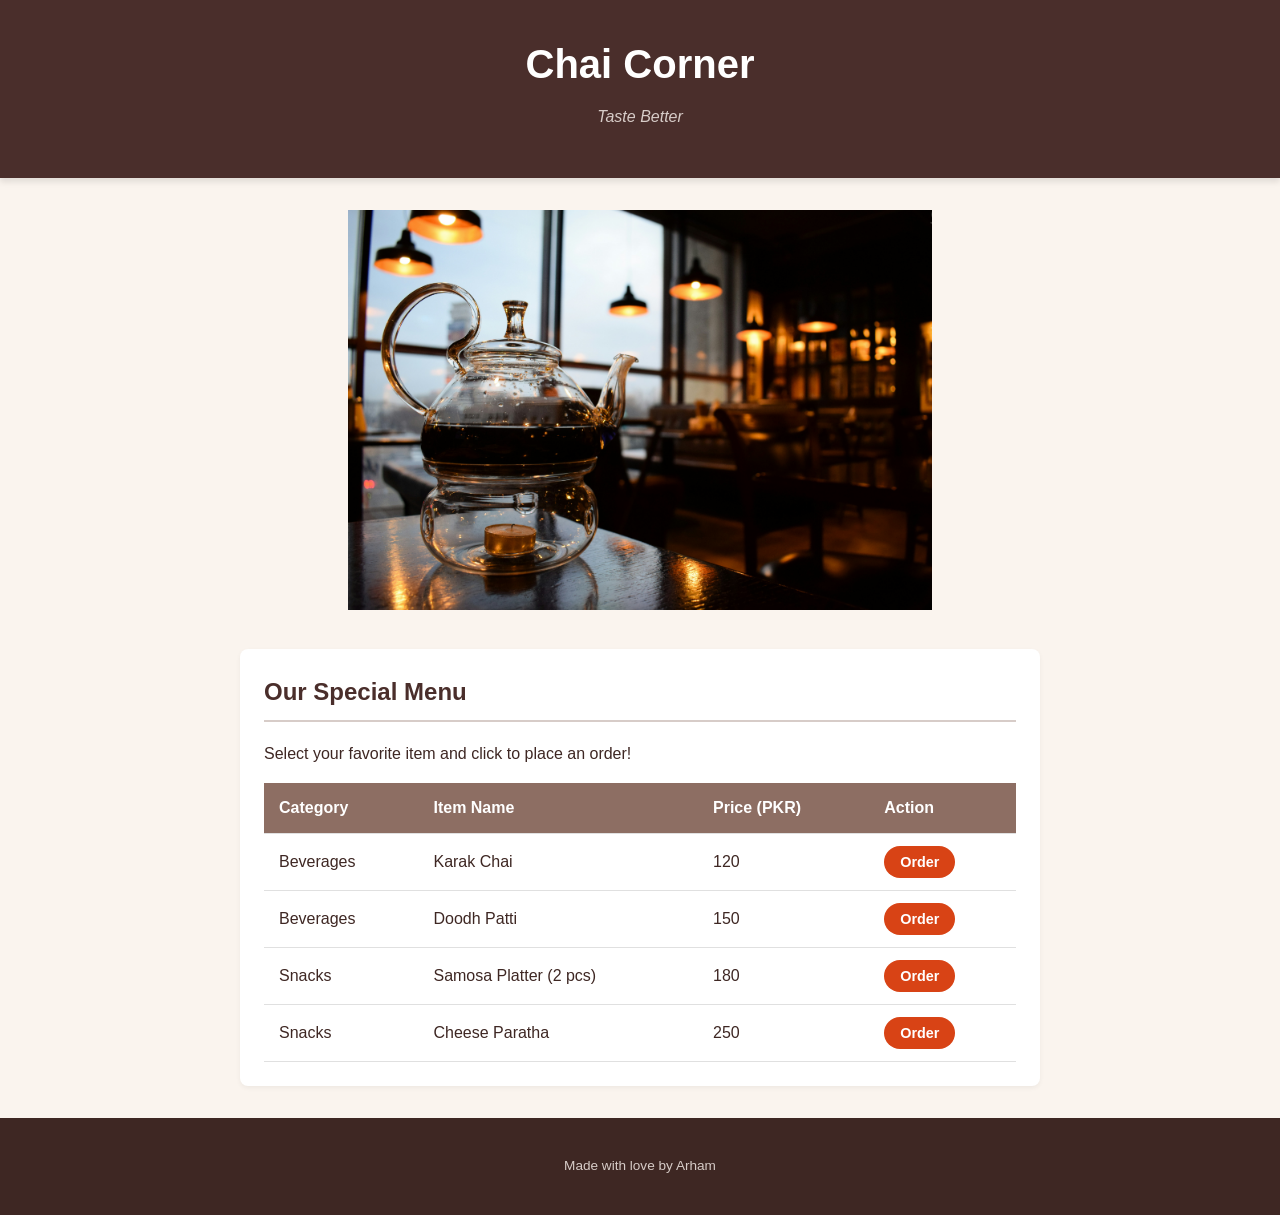
==== index.html @ 0a3ba332 "Initial commit" ====
<!DOCTYPE html>
<html lang="en">
  <head>
    <meta charset="UTF-8">
    <meta name="viewport" content="width=device-width, initial-scale=1.0">
    <title>Chai Corner Menu</title>
    <link rel="stylesheet" href="style.css">
  </head>
  <body>

    <header>
      <h1>Chai Corner</h1>
      <p class="tagline">Taste Better</p>
    </header>

    <main class="container">

      <section class="hero-section">
        <img src="wall.jpg">
      </section>


      <section class="menu-section">
        <h2>Our Special Menu</h2>
        <p>Select your favorite item and click to place an order!</p>

        <table class="menu-table">
          <thead>
            <tr>
              <th>Category</th>
              <th>Item Name</th>
              <th>Price (PKR)</th>
              <th>Action</th>
            </tr>
          </thead>
          <tbody>
            <tr>
              <td>Beverages</td>
              <td>Karak Chai</td>
              <td>120</td>
              <td>
                <button class="order-btn" onclick="orderItem('Karak Chai')">Order</button>
              </td>
            </tr>
            <tr>
              <td>Beverages</td>
              <td>Doodh Patti</td>
              <td>150</td>
              <td>
                <button class="order-btn" onclick="orderItem('Doodh Patti')">Order</button>
              </td>
            </tr>
            <tr>
              <td>Snacks</td>
              <td>Samosa Platter (2 pcs)</td>
              <td>180</td>
              <td>
                <button class="order-btn" onclick="orderItem('Samosa Platter')">Order</button>
              </td>
            </tr>
            <tr>
              <td>Snacks</td>
              <td>Cheese Paratha</td>
              <td>250</td>
              <td>
                <button class="order-btn" onclick="orderItem('Cheese Paratha')">Order</button>
              </td>
            </tr>
          </tbody>
        </table>
      </section>

    </main>


    <footer>
      <p> Made with love by Arham </p>
    </footer>


    <script>
      function orderItem(itemName) {
    
        console.log("Order button was clicked for item: " + itemName);

  
        window.alert("Thank you for ordering " + itemName + "! Your order is being prepared.");
      }
    </script>

  </body>
</html>
---- style.css ----
body {
  font-family: 'Segoe UI', Tahoma, Geneva, Verdana, sans-serif;
  background-color: #FAF4EE;
  color: #3E2723;
  margin: 0;
  padding: 0;
  line-height: 1.6;
}

header {
  background-color: #4A2E2B;
  color: #FFFFFF;
  text-align: center;
  padding: 2rem 1rem;
  box-shadow: 0 4px 6px rgba(0, 0, 0, 0.1);
}

img {
  max-width: 100%;    
  max-height: 400px; 
  height: auto;       
  width: auto;    
}
header h1 {
  margin: 0;
  font-size: 2.5rem;
}

header .tagline {
  font-style: italic;
  color: #D7CCC8;
  margin-top: 0.5rem;
}

.container {
  max-width: 800px;
  margin: 2rem auto;
  padding: 0 1rem;
}


.hero-section {
  text-align: center;
  margin-bottom: 2rem;
}

.hero-image {
  width: 100%;
  max-height: 350px;
  object-fit: cover;
  border-radius: 8px;
  box-shadow: 0 4px 8px rgba(0, 0, 0, 0.15);
}


.menu-section {
  background-color: #FFFFFF;
  padding: 1.5rem;
  border-radius: 8px;
  box-shadow: 0 2px 5px rgba(0, 0, 0, 0.05);
}

.menu-section h2 {
  color: #4A2E2B;
  border-bottom: 2px solid #D7CCC8;
  padding-bottom: 0.5rem;
  margin-top: 0;
}

.menu-table {
  width: 100%;
  border-collapse: collapse;
  margin-top: 1rem;
}

.menu-table th, 
.menu-table td {
  padding: 12px 15px;
  text-align: left;
  border-bottom: 1px solid #E0E0E0;
}

.menu-table th {
  background-color: #8D6E63;
  color: #FFFFFF;
  font-weight: bold;
}

.menu-table tr:hover {
  background-color: #F5F5F5;
}


.order-btn {
  background-color: #D84315;
  color: #FFFFFF;
  border: none;
  padding: 8px 16px;
  font-size: 0.9rem;
  font-weight: bold;
  border-radius: 20px;
  cursor: pointer;
  transition: background-color 0.3s ease;
}

.order-btn:hover {
  background-color: #BF360C;
}


footer {
  text-align: center;
  padding: 1.5rem;
  background-color: #3E2723;
  color: #D7CCC8;
  margin-top: 2rem;
  font-size: 0.85rem;
}
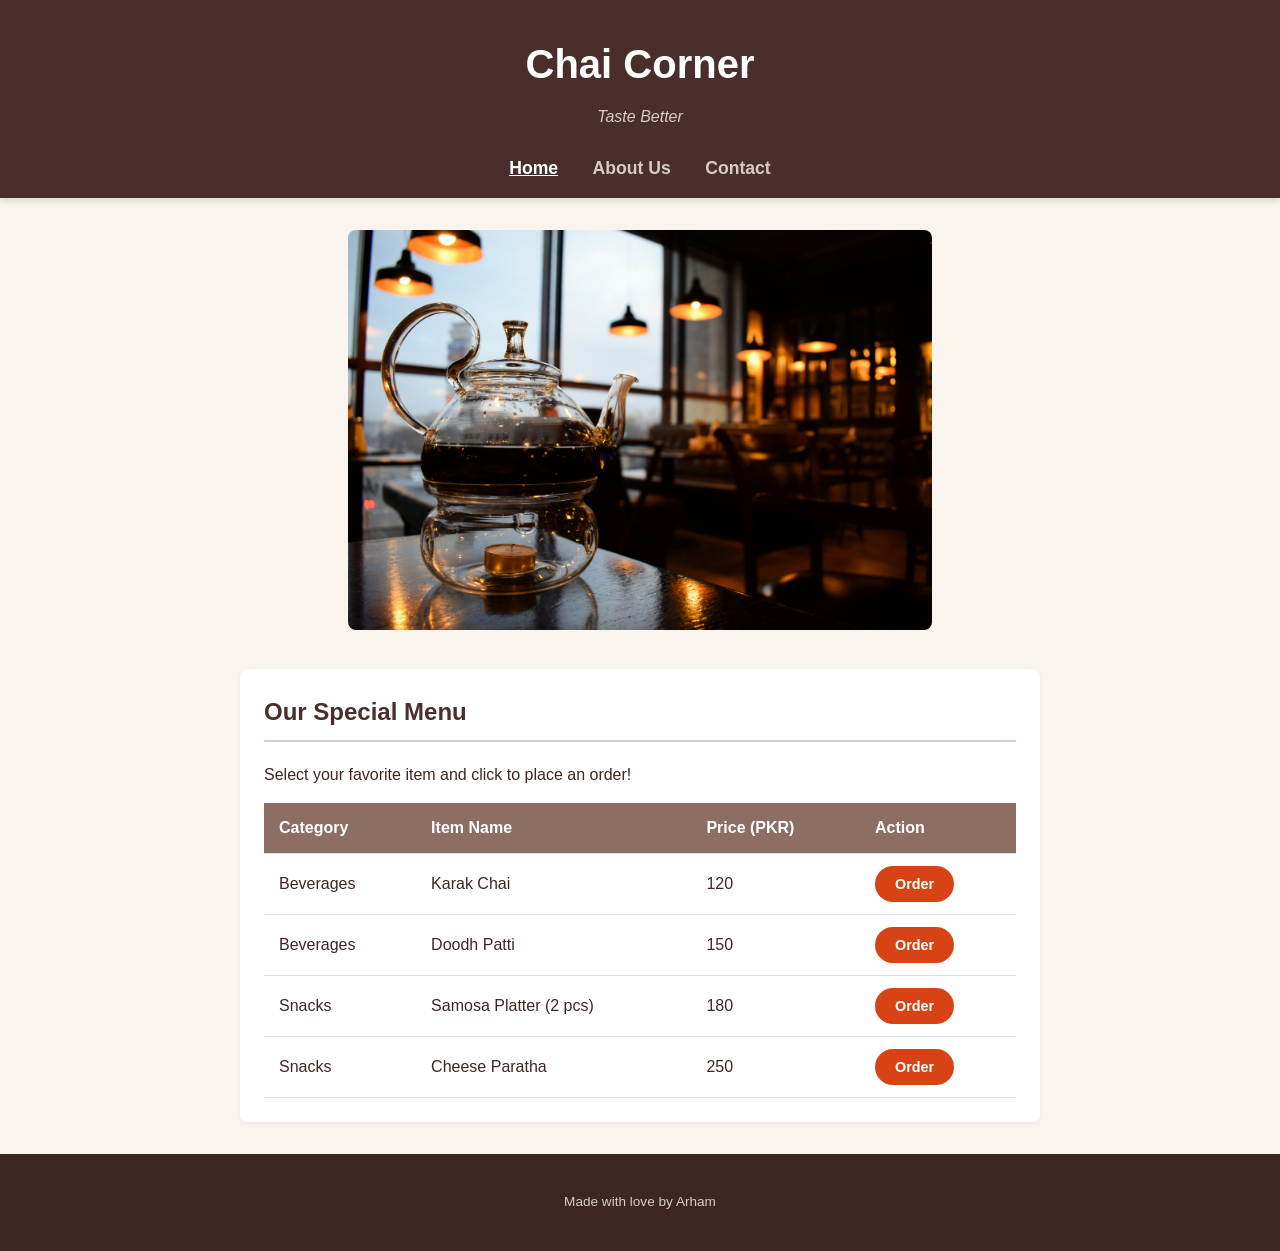
==== commit f53651ab: "Update index.html" ====
--- a/index.html
+++ b/index.html
@@ -1,10 +1,9 @@
-
 <!DOCTYPE html>
 <html lang="en">
   <head>
     <meta charset="UTF-8">
     <meta name="viewport" content="width=device-width, initial-scale=1.0">
-    <title>Chai Corner Menu</title>
+    <title>Chai Corner - Home</title>
     <link rel="stylesheet" href="style.css">
   </head>
   <body>
@@ -12,14 +11,18 @@
     <header>
       <h1>Chai Corner</h1>
       <p class="tagline">Taste Better</p>
+      <nav>
+        <a href="index.html" class="active">Home</a>
+        <a href="about.html">About Us</a>
+        <a href="contact.html">Contact</a>
+      </nav>
     </header>
 
     <main class="container">
 
       <section class="hero-section">
-        <img src="wall.jpg">
+        <img src="wall.jpg" alt="Chai Corner Ambience">
       </section>
-
 
       <section class="menu-section">
         <h2>Our Special Menu</h2>
@@ -73,18 +76,13 @@
 
     </main>
 
-
     <footer>
-      <p> Made with love by Arham </p>
+      <p>Made with love by Arham</p>
     </footer>
-
 
     <script>
       function orderItem(itemName) {
-    
         console.log("Order button was clicked for item: " + itemName);
-
-  
         window.alert("Thank you for ordering " + itemName + "! Your order is being prepared.");
       }
     </script>
--- a/style.css
+++ b/style.css
@@ -1,4 +1,3 @@
-
 body {
   font-family: 'Segoe UI', Tahoma, Geneva, Verdana, sans-serif;
   background-color: #FAF4EE;
@@ -12,16 +11,10 @@
   background-color: #4A2E2B;
   color: #FFFFFF;
   text-align: center;
-  padding: 2rem 1rem;
+  padding: 2rem 1rem 1rem;
   box-shadow: 0 4px 6px rgba(0, 0, 0, 0.1);
 }
 
-img {
-  max-width: 100%;    
-  max-height: 400px; 
-  height: auto;       
-  width: auto;    
-}
 header h1 {
   margin: 0;
   font-size: 2.5rem;
@@ -33,41 +26,63 @@
   margin-top: 0.5rem;
 }
 
+/* Navigation Menu */
+nav {
+  margin-top: 1.5rem;
+}
+
+nav a {
+  color: #D7CCC8;
+  text-decoration: none;
+  margin: 0 15px;
+  font-weight: bold;
+  font-size: 1.1rem;
+  transition: color 0.3s ease;
+}
+
+nav a:hover,
+nav a.active {
+  color: #FFFFFF;
+  text-decoration: underline;
+}
+
 .container {
   max-width: 800px;
   margin: 2rem auto;
   padding: 0 1rem;
 }
 
-
 .hero-section {
   text-align: center;
   margin-bottom: 2rem;
 }
 
-.hero-image {
-  width: 100%;
-  max-height: 350px;
-  object-fit: cover;
+img {
+  max-width: 100%;    
+  max-height: 400px; 
+  height: auto;       
+  width: auto;
   border-radius: 8px;
-  box-shadow: 0 4px 8px rgba(0, 0, 0, 0.15);
 }
 
-
-.menu-section {
+/* Content Sections */
+.menu-section,
+.content-section {
   background-color: #FFFFFF;
   padding: 1.5rem;
   border-radius: 8px;
   box-shadow: 0 2px 5px rgba(0, 0, 0, 0.05);
 }
 
-.menu-section h2 {
+.menu-section h2,
+.content-section h2 {
   color: #4A2E2B;
   border-bottom: 2px solid #D7CCC8;
   padding-bottom: 0.5rem;
   margin-top: 0;
 }
 
+/* Table Styles */
 .menu-table {
   width: 100%;
   border-collapse: collapse;
@@ -91,12 +106,13 @@
   background-color: #F5F5F5;
 }
 
-
-.order-btn {
+/* Buttons */
+.order-btn,
+.submit-btn {
   background-color: #D84315;
   color: #FFFFFF;
   border: none;
-  padding: 8px 16px;
+  padding: 10px 20px;
   font-size: 0.9rem;
   font-weight: bold;
   border-radius: 20px;
@@ -104,10 +120,31 @@
   transition: background-color 0.3s ease;
 }
 
-.order-btn:hover {
+.order-btn:hover,
+.submit-btn:hover {
   background-color: #BF360C;
 }
 
+/* Form Styles */
+.form-group {
+  margin-bottom: 1rem;
+}
+
+.form-group label {
+  display: block;
+  margin-bottom: 0.3rem;
+  font-weight: bold;
+}
+
+.form-group input,
+.form-group textarea {
+  width: 100%;
+  padding: 10px;
+  box-sizing: border-box;
+  border: 1px solid #D7CCC8;
+  border-radius: 4px;
+  font-family: inherit;
+}
 
 footer {
   text-align: center;
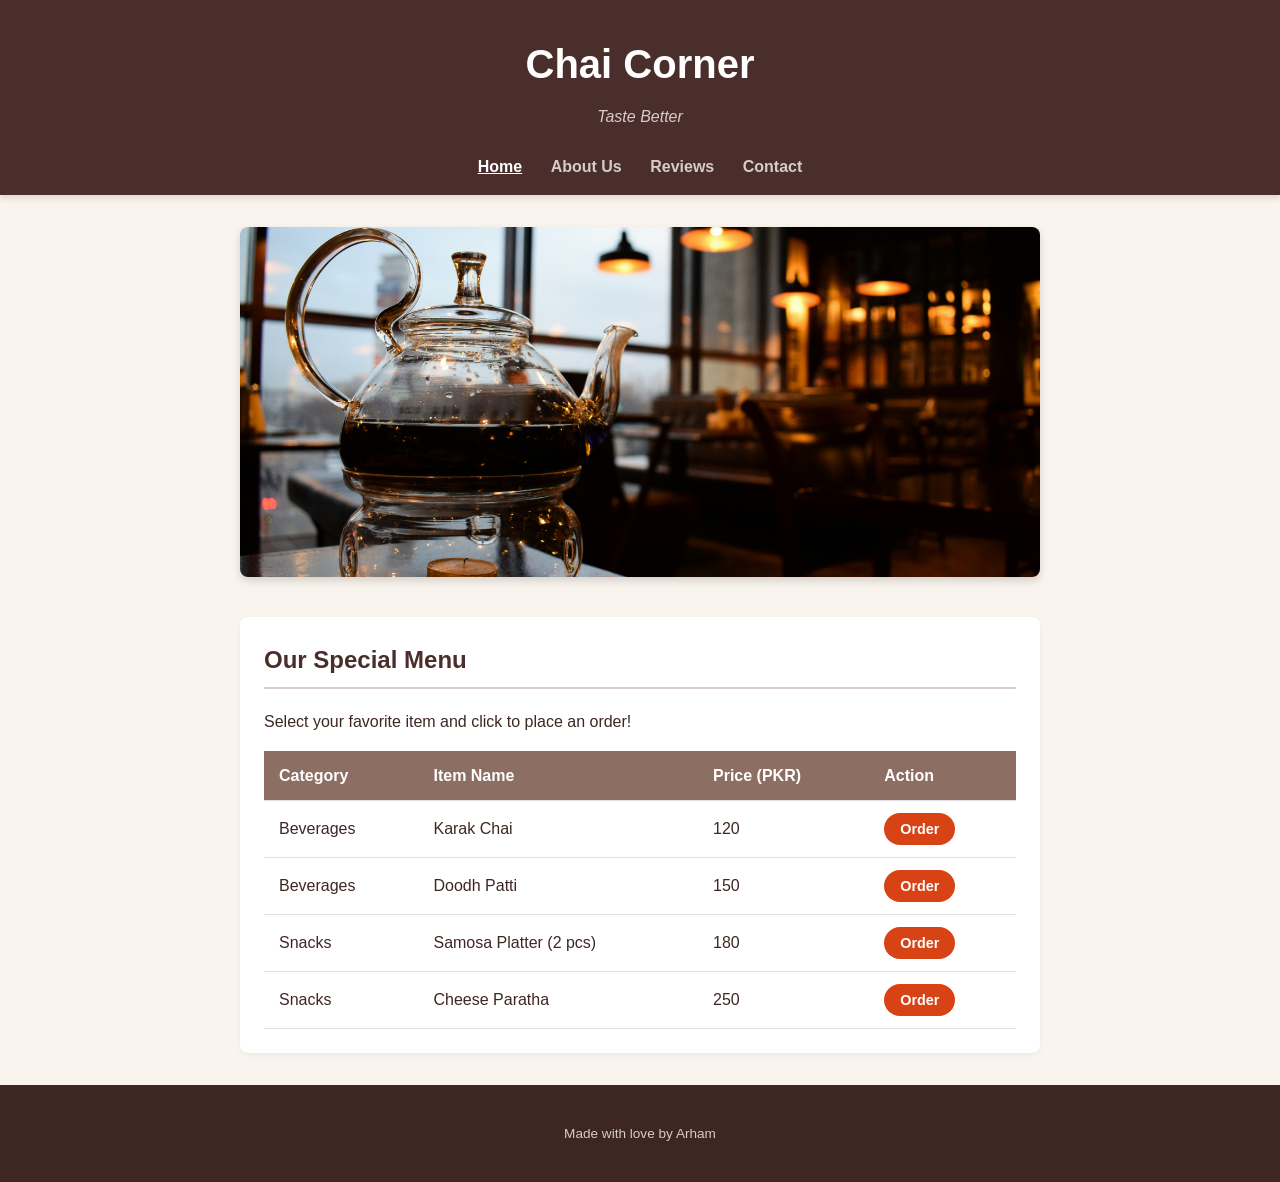
==== commit 533b015e: "added reviews section" ====
--- a/index.html
+++ b/index.html
@@ -3,7 +3,7 @@
   <head>
     <meta charset="UTF-8">
     <meta name="viewport" content="width=device-width, initial-scale=1.0">
-    <title>Chai Corner - Home</title>
+    <title>Chai Corner - Menu</title>
     <link rel="stylesheet" href="style.css">
   </head>
   <body>
@@ -14,6 +14,7 @@
       <nav>
         <a href="index.html" class="active">Home</a>
         <a href="about.html">About Us</a>
+        <a href="reviews.html">Reviews</a>
         <a href="contact.html">Contact</a>
       </nav>
     </header>
@@ -21,7 +22,7 @@
     <main class="container">
 
       <section class="hero-section">
-        <img src="wall.jpg" alt="Chai Corner Ambience">
+        <img src="wall.jpg" alt="Chai Corner Ambience" class="hero-image">
       </section>
 
       <section class="menu-section">
--- a/style.css
+++ b/style.css
@@ -1,3 +1,4 @@
+/* General Page Styling */
 body {
   font-family: 'Segoe UI', Tahoma, Geneva, Verdana, sans-serif;
   background-color: #FAF4EE;
@@ -7,6 +8,7 @@
   line-height: 1.6;
 }
 
+/* Header & Navigation */
 header {
   background-color: #4A2E2B;
   color: #FFFFFF;
@@ -26,7 +28,6 @@
   margin-top: 0.5rem;
 }
 
-/* Navigation Menu */
 nav {
   margin-top: 1.5rem;
 }
@@ -34,9 +35,9 @@
 nav a {
   color: #D7CCC8;
   text-decoration: none;
-  margin: 0 15px;
+  margin: 0 12px;
   font-weight: bold;
-  font-size: 1.1rem;
+  font-size: 1rem;
   transition: color 0.3s ease;
 }
 
@@ -46,6 +47,7 @@
   text-decoration: underline;
 }
 
+/* Page Containers & Media */
 .container {
   max-width: 800px;
   margin: 2rem auto;
@@ -57,15 +59,15 @@
   margin-bottom: 2rem;
 }
 
-img {
-  max-width: 100%;    
-  max-height: 400px; 
-  height: auto;       
-  width: auto;
+.hero-image {
+  width: 100%;
+  max-height: 350px;
+  object-fit: cover;
   border-radius: 8px;
+  box-shadow: 0 4px 8px rgba(0, 0, 0, 0.15);
 }
 
-/* Content Sections */
+/* Card Sections */
 .menu-section,
 .content-section {
   background-color: #FFFFFF;
@@ -82,7 +84,7 @@
   margin-top: 0;
 }
 
-/* Table Styles */
+/* Table Styles (Home/Menu Page) */
 .menu-table {
   width: 100%;
   border-collapse: collapse;
@@ -112,7 +114,7 @@
   background-color: #D84315;
   color: #FFFFFF;
   border: none;
-  padding: 10px 20px;
+  padding: 8px 16px;
   font-size: 0.9rem;
   font-weight: bold;
   border-radius: 20px;
@@ -125,7 +127,7 @@
   background-color: #BF360C;
 }
 
-/* Form Styles */
+/* Form Styles (Contact & Review Pages) */
 .form-group {
   margin-bottom: 1rem;
 }
@@ -137,15 +139,52 @@
 }
 
 .form-group input,
-.form-group textarea {
+.form-group textarea,
+.form-select {
   width: 100%;
   padding: 10px;
   box-sizing: border-box;
   border: 1px solid #D7CCC8;
   border-radius: 4px;
+  background-color: #FFFFFF;
   font-family: inherit;
+  font-size: 0.95rem;
+  color: #3E2723;
 }
 
+.form-group input:focus,
+.form-group textarea:focus,
+.form-select:focus {
+  outline: none;
+  border-color: #8D6E63;
+}
+
+/* Review Cards (Reviews Page) */
+.review-card {
+  background-color: #FAF4EE;
+  border-left: 4px solid #8D6E63;
+  padding: 1rem;
+  margin-top: 1rem;
+  border-radius: 4px;
+}
+
+.review-header {
+  display: flex;
+  justify-content: space-between;
+  align-items: center;
+  margin-bottom: 0.5rem;
+}
+
+.stars {
+  font-size: 0.9rem;
+}
+
+.review-text {
+  margin: 0;
+  color: #4A2E2B;
+}
+
+/* Footer */
 footer {
   text-align: center;
   padding: 1.5rem;
